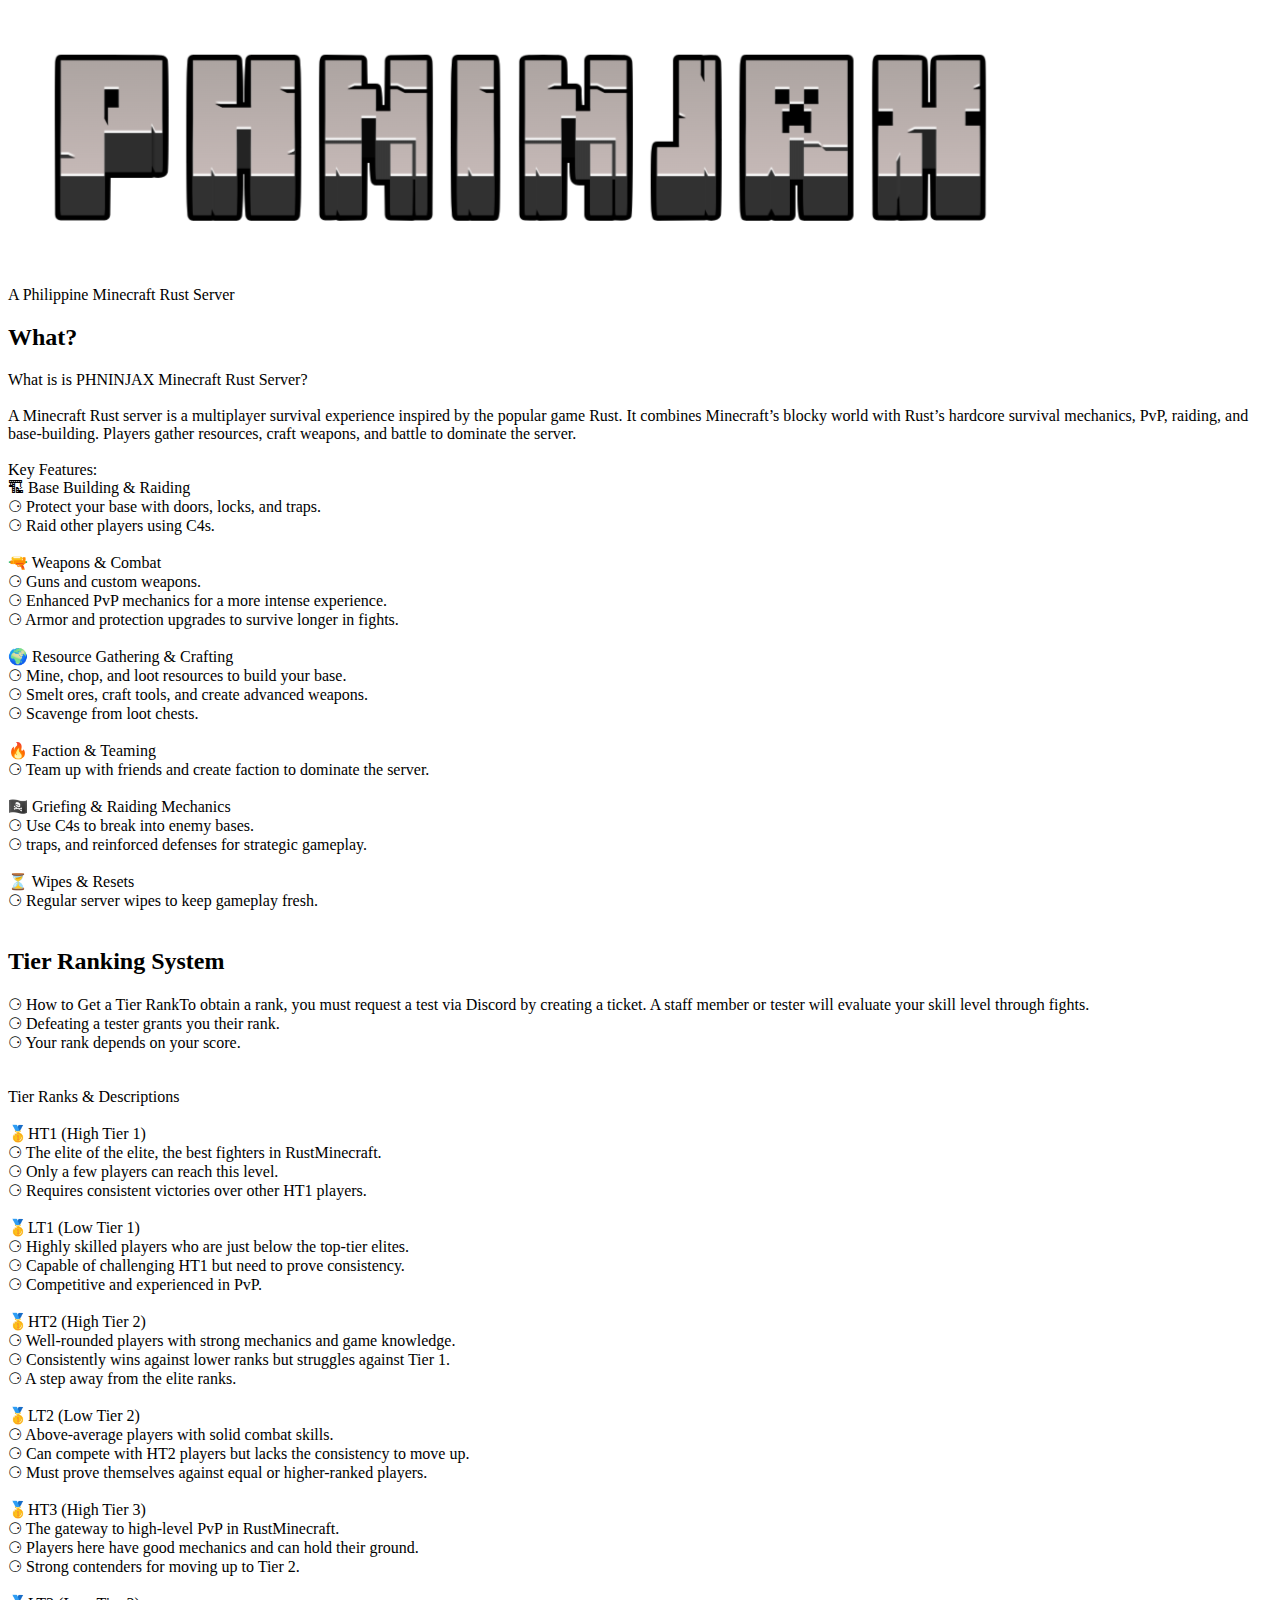
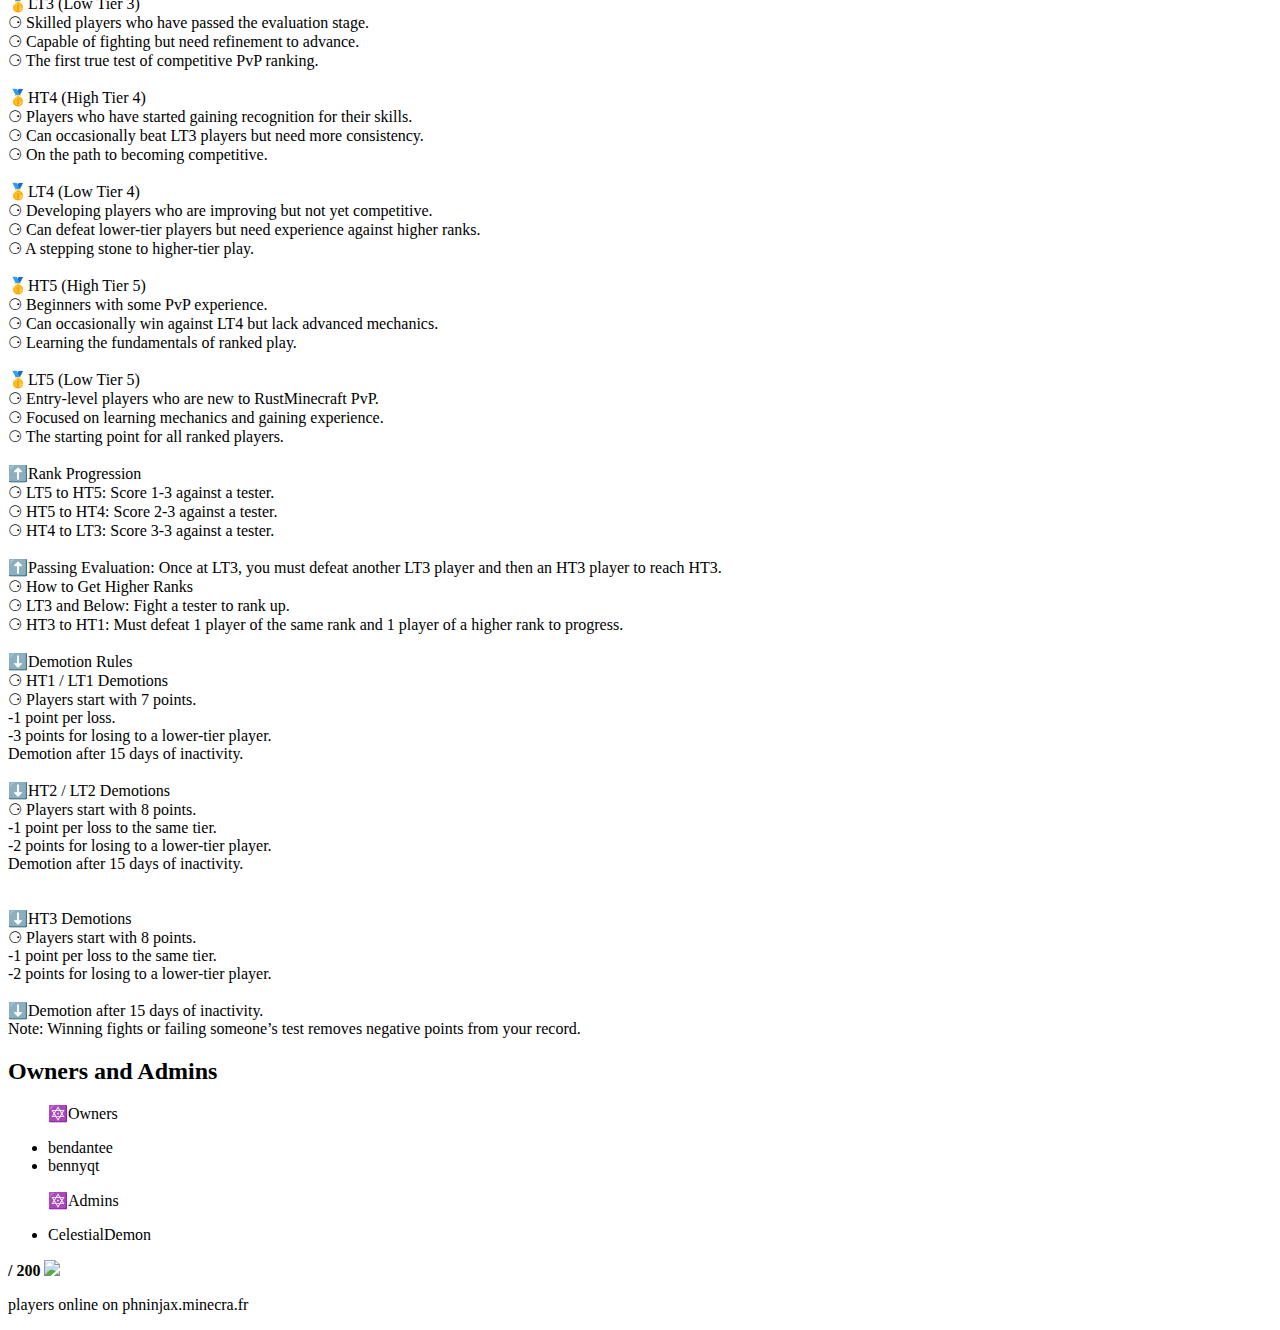
==== about.html @ e2afeaff "Update about.html" ====
<!DOCTYPE html>
<html lang="en">
<head>
  <meta charset="UTF-8">
  <meta name="viewport" content="width=device-width, initial-scale=1.0">
  <title>about phninjax and tier</title>
  <link rel="stylesheet" href="stylesheet3.css">
  
</head>
<body>

  <!-- Header Section -->
  <header>
    <img src="logo.png">
    <p>A Philippine Minecraft Rust Server</p>
  </header>

  <!-- Navigation Menu -->


  <!-- Home Section -->
  <section id="home" class="container">
    <h2>What?</h2>
    <p>
        What is is PHNINJAX Minecraft Rust Server?<br><br>
        A Minecraft Rust server is a multiplayer survival experience inspired by the popular game Rust. It combines Minecraft’s blocky world with Rust’s hardcore survival mechanics, PvP, raiding, and base-building. Players gather resources, craft weapons, and battle to dominate the server.
        <br><br>
        Key Features:<br>
        🏗 Base Building & Raiding<br>
        ⚆ Protect your base with doors, locks, and traps.<br>
        ⚆ Raid other players using C4s.<br><br>
        
        
        🔫 Weapons & Combat<br>
        ⚆ Guns and custom weapons.<br>
        ⚆ Enhanced PvP mechanics for a more intense experience.<br>
        ⚆ Armor and protection upgrades to survive longer in fights.<br><br>

        🌍 Resource Gathering & Crafting<br>
        ⚆ Mine, chop, and loot resources to build your base.<br>
        ⚆ Smelt ores, craft tools, and create advanced weapons.<br>
        ⚆ Scavenge from loot chests.<br><br>

        🔥 Faction & Teaming<br>
        ⚆ Team up with friends and create faction to dominate the server.<br><br>

        🏴‍☠️ Griefing & Raiding Mechanics<br>
        ⚆ Use C4s to break into enemy bases.<br>
        ⚆ traps, and reinforced defenses for strategic gameplay.<br><br>

        ⏳ Wipes & Resets<br>
        ⚆ Regular server wipes to keep gameplay fresh.<br><br>

        </p></section>

        <section id="home" class="container">
            <h2>Tier Ranking System</h2>
            <p>
                
⚆ How to Get a Tier RankTo obtain a rank, you must request a test via Discord by creating a ticket. A staff member or tester will evaluate your skill level through fights.<br>
⚆ Defeating a tester grants you their rank.<br>
⚆ Your rank depends on your score.<br><br><br>
Tier Ranks & Descriptions<br><br>
🥇HT1 (High Tier 1)<br>
⚆ The elite of the elite, the best fighters in RustMinecraft.<br>
⚆ Only a few players can reach this level.<br>
⚆ Requires consistent victories over other HT1 players.<br><br>
🥇LT1 (Low Tier 1)<br>
⚆ Highly skilled players who are just below the top-tier elites.<br>
⚆ Capable of challenging HT1 but need to prove consistency.<br>
⚆ Competitive and experienced in PvP.<br><br>
🥇HT2 (High Tier 2)<br>
⚆ Well-rounded players with strong mechanics and game knowledge.<br>
⚆ Consistently wins against lower ranks but struggles against Tier 1.<br>
⚆ A step away from the elite ranks.<br><br>
🥇LT2 (Low Tier 2)<br>
⚆ Above-average players with solid combat skills.<br>
⚆ Can compete with HT2 players but lacks the consistency to move up.<br>
⚆ Must prove themselves against equal or higher-ranked players.<br><br>
🥇HT3 (High Tier 3)<br>
⚆ The gateway to high-level PvP in RustMinecraft.<br>
⚆ Players here have good mechanics and can hold their ground.<br>
⚆ Strong contenders for moving up to Tier 2.<br><br>
🥇LT3 (Low Tier 3)<br>
⚆ Skilled players who have passed the evaluation stage.<br>
⚆ Capable of fighting but need refinement to advance.<br>
⚆ The first true test of competitive PvP ranking.<br><br>
🥇HT4 (High Tier 4)<br>
⚆ Players who have started gaining recognition for their skills.<br>
⚆ Can occasionally beat LT3 players but need more consistency.<br>
⚆ On the path to becoming competitive.<br><br>
🥇LT4 (Low Tier 4)<br>
⚆ Developing players who are improving but not yet competitive.<br>
⚆ Can defeat lower-tier players but need experience against higher ranks.<br>
⚆ A stepping stone to higher-tier play.<br><br>
🥇HT5 (High Tier 5)<br>
⚆ Beginners with some PvP experience.<br>
⚆ Can occasionally win against LT4 but lack advanced mechanics.<br>
⚆ Learning the fundamentals of ranked play.<br><br>
🥇LT5 (Low Tier 5)<br>
⚆ Entry-level players who are new to RustMinecraft PvP.<br>
⚆ Focused on learning mechanics and gaining experience.<br>
⚆ The starting point for all ranked players.<br><br>

⬆️Rank Progression<br>
⚆ LT5 to HT5: Score 1-3 against a tester.<br>
⚆ HT5 to HT4: Score 2-3 against a tester.<br>
⚆ HT4 to LT3: Score 3-3 against a tester.<br><br>
⬆️Passing Evaluation: Once at LT3, you must defeat another LT3 player and then an HT3 player to reach HT3.<br>
⚆ How to Get Higher Ranks<br>
⚆ LT3 and Below: Fight a tester to rank up.<br>
⚆ HT3 to HT1: Must defeat 1 player of the same rank and 1 player of a higher rank to progress.<br><br>

⬇️Demotion Rules<br>
⚆ HT1 / LT1 Demotions<br>
⚆ Players start with 7 points.<br>
 -1 point per loss.<br>
 -3 points for losing to a lower-tier player.<br>
Demotion after 15 days of inactivity.<br><br>
⬇️HT2 / LT2 Demotions<br>
⚆ Players start with 8 points.<br>
-1 point per loss to the same tier.<br>
-2 points for losing to a lower-tier player.<br>
Demotion after 15 days of inactivity.<br><br><br>
⬇️HT3 Demotions<br>
⚆ Players start with 8 points.<br>
-1 point per loss to the same tier.<br>
-2 points for losing to a lower-tier player.<br><br>
⬇️Demotion after 15 days of inactivity.<br>
Note: Winning fights or failing someone’s test removes negative points from your record.<br>

        
                </p></section>

  <!-- Services Section -->
  <section id="services" class="container">
    <h2>Owners and Admins</h2>
    <ul>
        <p>🔯Owners</p>
      <li>bendantee</li>
      <li>bennyqt</li>
      <p>🔯Admins</p>
      <li>CelestialDemon</li>

    </ul>
  </section>

 
  <footer>
    <p>
		<div class="playercount" id="playercount">
			<p><p id="sip" data-ip="15.235.212.212" style="font-weight: bold;" data-port="25502"></p>
				<span style="font-weight: bold;">/&nbsp;200</span>
				<img src="pingbar.png" style="width: 25px;">
				 <p>players online on 
				 <span id="ip">phninjax.minecra.fr</span></p>
			</p>
		</div></p>
  </footer>

  <script src="main.js"></script>
  <script src="firefly.js"></script>
  <script>
    document.getElementById('bookingForm').addEventListener('submit', function(e) {
      e.preventDefault();  // Prevent default form submission
      document.getElementById('formMessage').innerText = "Thank you for booking! We will contact you soon.";
      this.reset();
    });
  </script>

</body>
</html>
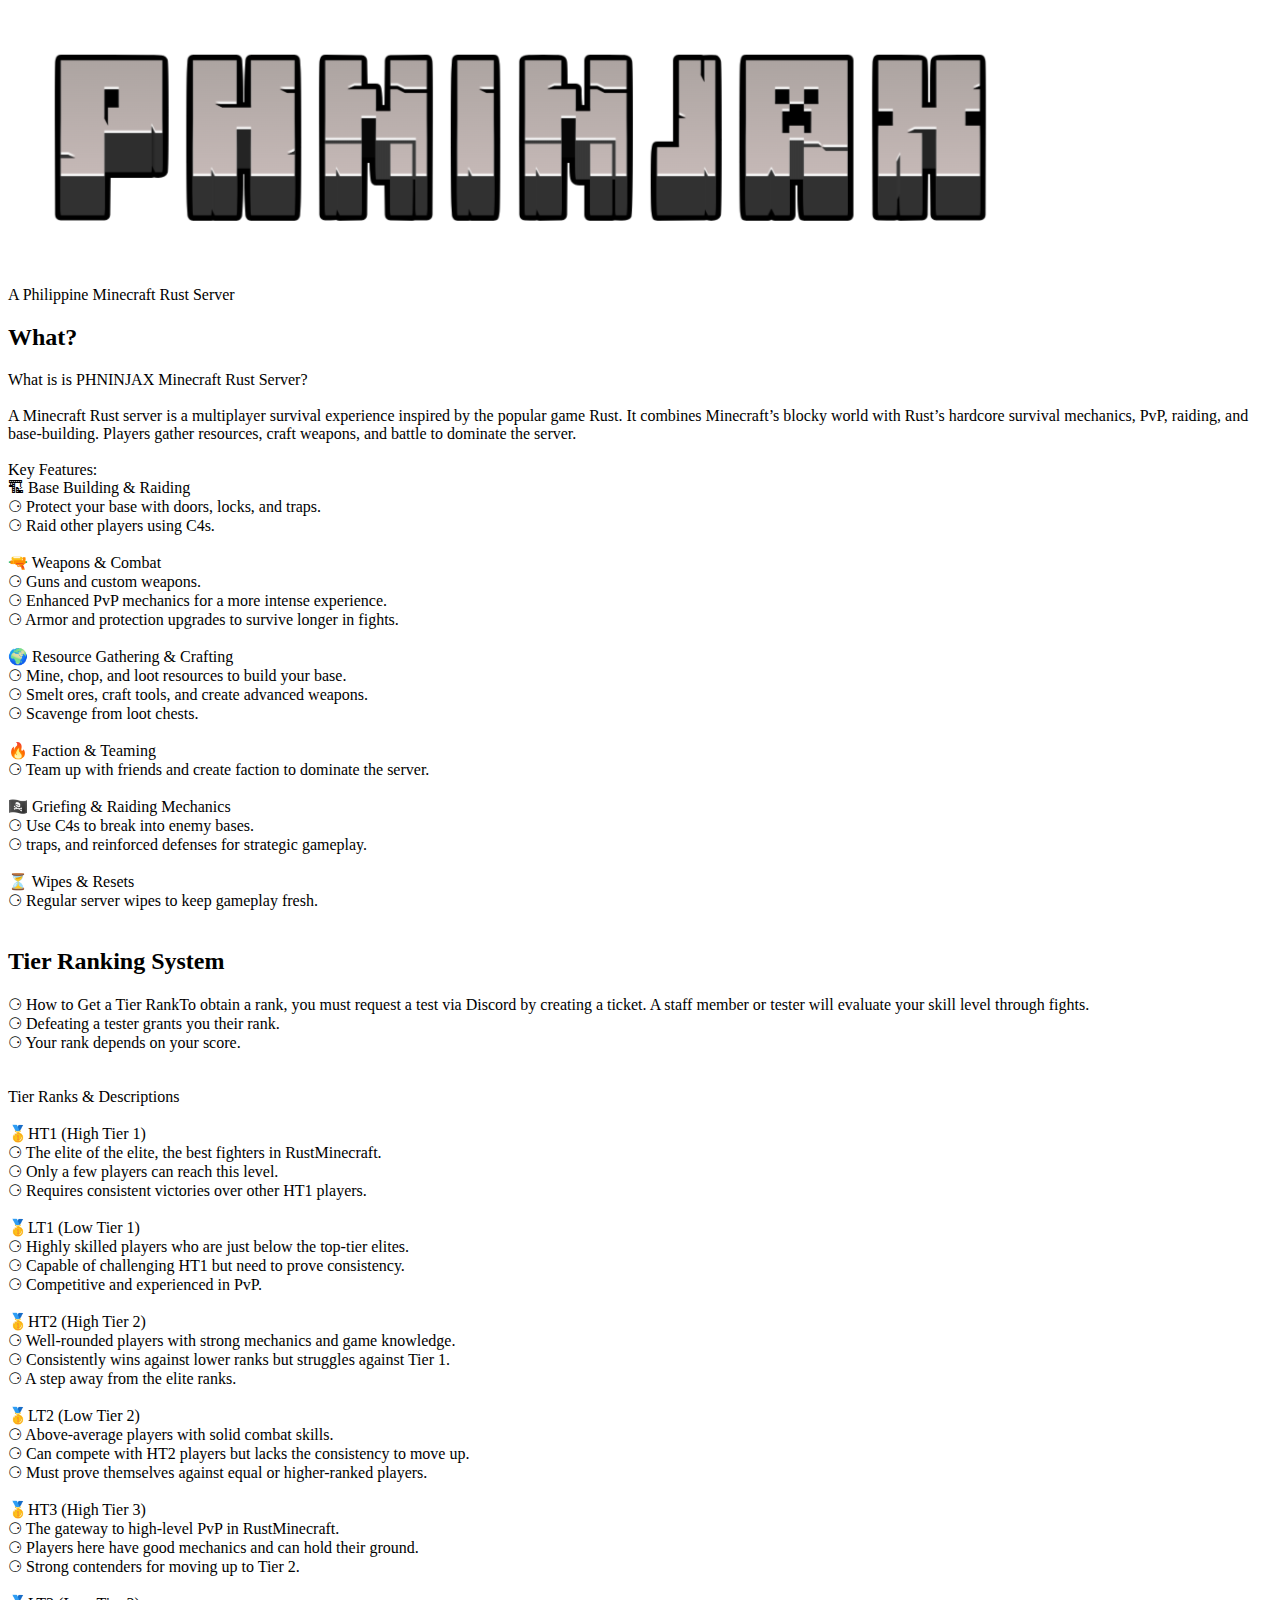
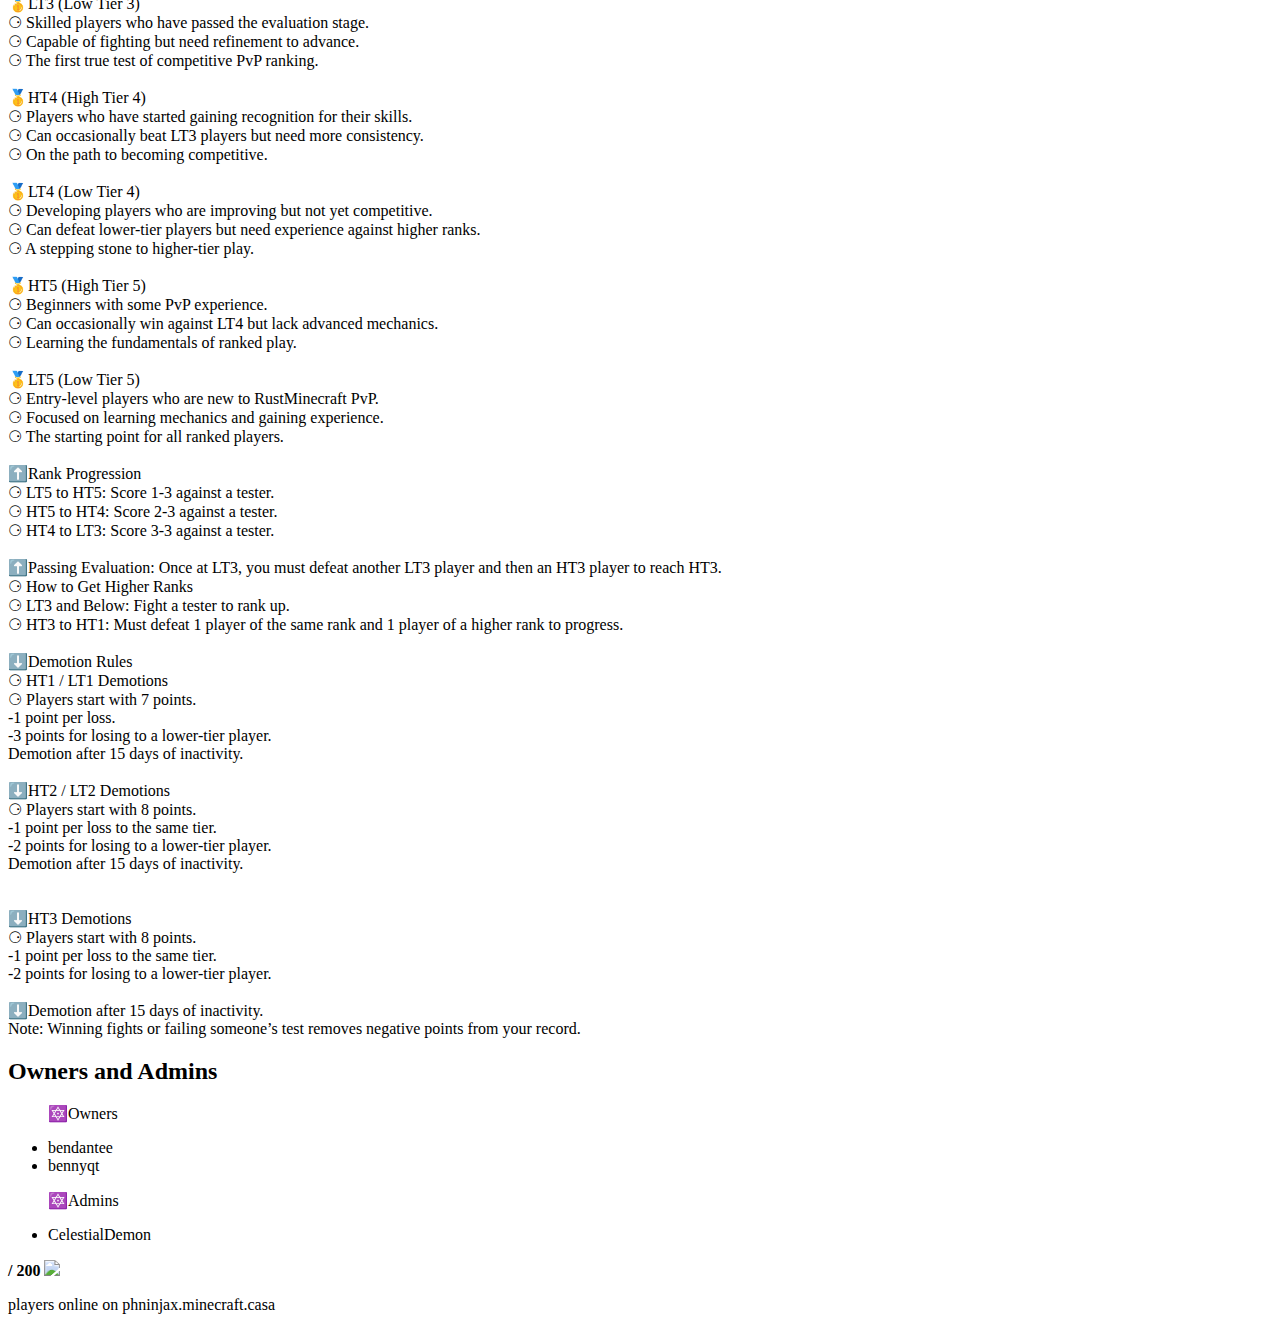
==== commit 7eb705a3: "Update about.html" ====
--- a/about.html
+++ b/about.html
@@ -53,7 +53,7 @@
 
         </p></section>
 
-        <section id="home" class="container">
+        <section id="ranking" class="container">
             <h2>Tier Ranking System</h2>
             <p>
                 
@@ -149,11 +149,11 @@
   <footer>
     <p>
 		<div class="playercount" id="playercount">
-			<p><p id="sip" data-ip="15.235.212.212" style="font-weight: bold;" data-port="25502"></p>
+			<p><p id="sip" data-ip="66.206.27.202" style="font-weight: bold;" data-port="50957"></p>
 				<span style="font-weight: bold;">/&nbsp;200</span>
 				<img src="pingbar.png" style="width: 25px;">
 				 <p>players online on 
-				 <span id="ip">phninjax.minecra.fr</span></p>
+				 <span id="ip">phninjax.minecraft.casa</span></p>
 			</p>
 		</div></p>
   </footer>
